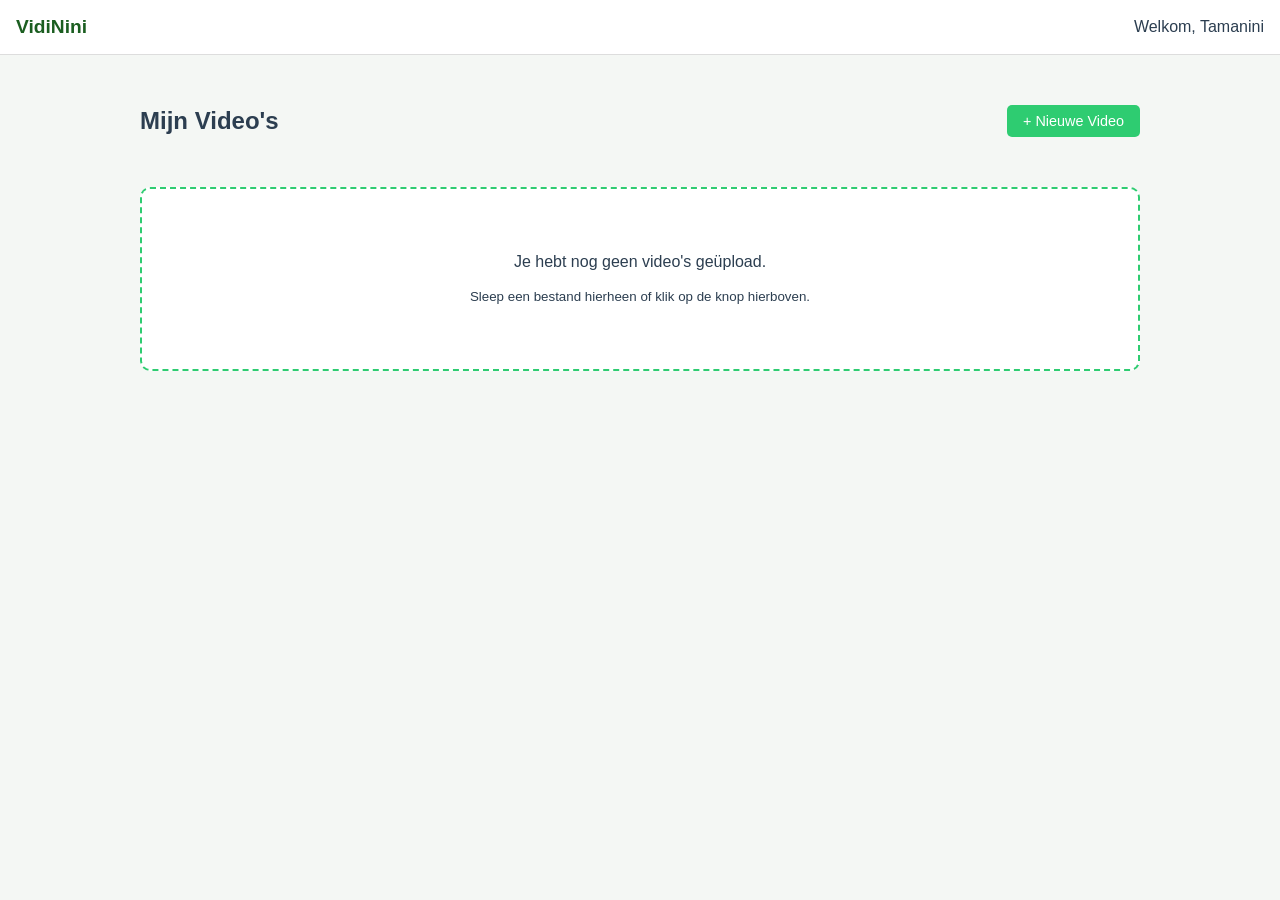
==== overview/index.html @ 596922d2 "adding overview page" ====
<!DOCTYPE html>
<html lang="nl">
<head>
    <meta charset="UTF-8">
    <meta name="viewport" content="width=device-width, initial-scale=1.0">
    <title>Overview | VidiNini</title>
    <style>
        :root {
            --primary-green: #2ecc71;
            --dark-green: #1b5e20;
            --light-bg: #f4f7f4;
            --white: #ffffff;
            --text-dark: #2c3e50;
        }

        body { 
            font-family: 'Segoe UI', sans-serif; 
            margin: 0; 
            background-color: var(--light-bg); 
            color: var(--text-dark);
        }

        nav { 
            padding: 1rem; 
            background: var(--white); 
            border-bottom: 1px solid #ddd; 
            display: flex; 
            justify-content: space-between;
            align-items: center;
        }

        .logo { font-weight: bold; color: var(--dark-green); text-decoration: none; font-size: 1.2rem; }

        .container { 
            max-width: 1000px; 
            margin: 2rem auto; 
            padding: 0 1rem; 
        }

        .header-actions {
            display: flex;
            justify-content: space-between;
            align-items: center;
            margin-bottom: 2rem;
        }

        .upload-card {
            background: var(--white);
            padding: 3rem;
            border-radius: 10px;
            border: 2px dashed var(--primary-green);
            text-align: center;
            transition: background 0.3s;
        }

        .upload-card:hover {
            background: #eef9f2;
        }

        .btn-small {
            background: var(--primary-green);
            color: white;
            padding: 8px 16px;
            text-decoration: none;
            border-radius: 5px;
            font-size: 0.9rem;
        }
    </style>
</head>
<body>

    <nav>
        <a href="../" class="logo">VidiNini</a>
        <span>Welkom, Tamanini</span>
    </nav>

    <div class="container">
        <div class="header-actions">
            <h2>Mijn Video's</h2>
            <a href="#" class="btn-small">+ Nieuwe Video</a>
        </div>

        <div class="upload-card">
            <p>Je hebt nog geen video's geüpload.</p>
            <p><small>Sleep een bestand hierheen of klik op de knop hierboven.</small></p>
        </div>
    </div>

</body>
</html>
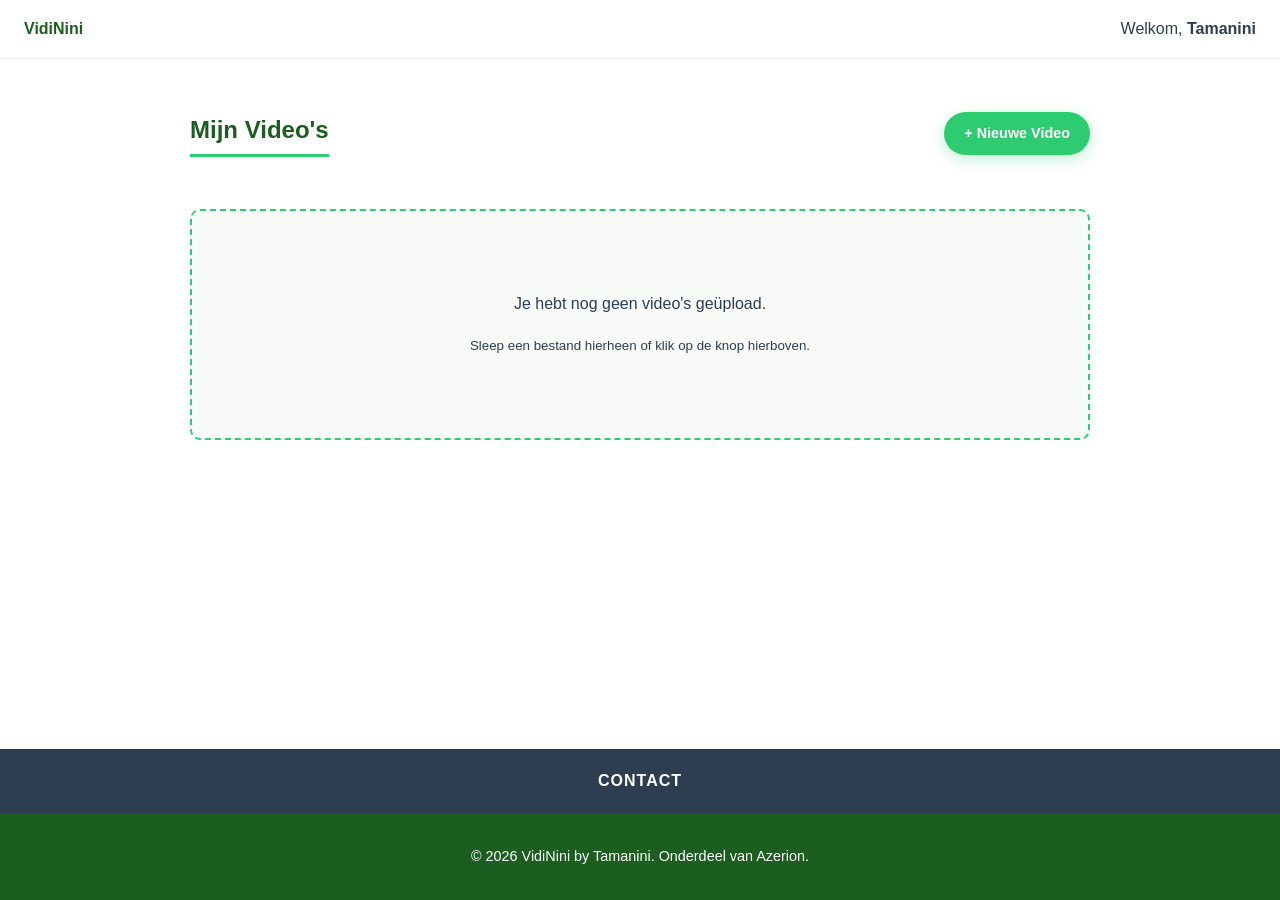
==== commit 38d82cde: "added style sheeting and clicks" ====
--- a/overview/index.html
+++ b/overview/index.html
@@ -4,87 +4,36 @@
     <meta charset="UTF-8">
     <meta name="viewport" content="width=device-width, initial-scale=1.0">
     <title>Overview | VidiNini</title>
-    <style>
-        :root {
-            --primary-green: #2ecc71;
-            --dark-green: #1b5e20;
-            --light-bg: #f4f7f4;
-            --white: #ffffff;
-            --text-dark: #2c3e50;
-        }
-
-        body { 
-            font-family: 'Segoe UI', sans-serif; 
-            margin: 0; 
-            background-color: var(--light-bg); 
-            color: var(--text-dark);
-        }
-
-        nav { 
-            padding: 1rem; 
-            background: var(--white); 
-            border-bottom: 1px solid #ddd; 
-            display: flex; 
-            justify-content: space-between;
-            align-items: center;
-        }
-
-        .logo { font-weight: bold; color: var(--dark-green); text-decoration: none; font-size: 1.2rem; }
-
-        .container { 
-            max-width: 1000px; 
-            margin: 2rem auto; 
-            padding: 0 1rem; 
-        }
-
-        .header-actions {
-            display: flex;
-            justify-content: space-between;
-            align-items: center;
-            margin-bottom: 2rem;
-        }
-
-        .upload-card {
-            background: var(--white);
-            padding: 3rem;
-            border-radius: 10px;
-            border: 2px dashed var(--primary-green);
-            text-align: center;
-            transition: background 0.3s;
-        }
-
-        .upload-card:hover {
-            background: #eef9f2;
-        }
-
-        .btn-small {
-            background: var(--primary-green);
-            color: white;
-            padding: 8px 16px;
-            text-decoration: none;
-            border-radius: 5px;
-            font-size: 0.9rem;
-        }
-    </style>
+    <link rel="stylesheet" href="../style.css">
 </head>
 <body>
 
-    <nav>
-        <a href="../" class="logo">VidiNini</a>
-        <span>Welkom, Tamanini</span>
+    <nav class="nav-overview">
+        <a href="../index.html">VidiNini</a>
+        <span>Welkom, <strong>Tamanini</strong></span>
     </nav>
 
-    <div class="container">
-        <div class="header-actions">
-            <h2>Mijn Video's</h2>
-            <a href="#" class="btn-small">+ Nieuwe Video</a>
-        </div>
+    <div class="main-content">
+        <div class="container">
+            <div class="header-actions">
+                <h2>Mijn Video's</h2>
+                <a href="#" class="cta-button" style="padding: 10px 20px; font-size: 0.9rem;">+ Nieuwe Video</a>
+            </div>
 
-        <div class="upload-card">
-            <p>Je hebt nog geen video's geüpload.</p>
-            <p><small>Sleep een bestand hierheen of klik op de knop hierboven.</small></p>
+            <div class="upload-card">
+                <p>Je hebt nog geen video's geüpload.</p>
+                <p><small>Sleep een bestand hierheen of klik op de knop hierboven.</small></p>
+            </div>
         </div>
     </div>
 
+    <div class="contact-bar">
+        <a href="mailto:contact@vidinini.com">Contact</a>
+    </div>
+
+    <footer>
+        <p>&copy; 2026 VidiNini by Tamanini. Onderdeel van Azerion.</p>
+    </footer>
+
 </body>
 </html>
--- a/style.css
+++ b/style.css
@@ -0,0 +1,158 @@
+:root {
+    --primary-green: #2ecc71;
+    --dark-green: #1b5e20;
+    --navy-accent: #2c3e50;
+    --light-bg: #f9fbf9;
+    --white: #ffffff;
+    --text-dark: #2c3e50;
+}
+
+html,
+body {
+    height: 100%;
+    margin: 0;
+}
+
+body {
+    font-family: 'Segoe UI', Tahoma, Geneva, Verdana, sans-serif;
+    line-height: 1.6;
+    color: var(--text-dark);
+    background-color: var(--white);
+    display: flex;
+    flex-direction: column;
+}
+
+.hero {
+    background: linear-gradient(135deg, var(--dark-green) 0%, #254d27 100%);
+    color: var(--white);
+    text-align: center;
+    padding: 5rem 1.5rem;
+}
+
+.hero h1 {
+    font-size: 3rem;
+    margin: 0 0 10px 0;
+}
+
+.hero p {
+    font-size: 1.2rem;
+    opacity: 0.9;
+    margin-bottom: 2rem;
+}
+
+.cta-button {
+    display: inline-block;
+    background: var(--primary-green);
+    color: white;
+    padding: 15px 30px;
+    text-decoration: none;
+    border-radius: 50px;
+    font-weight: bold;
+    box-shadow: 0 4px 15px rgba(46, 204, 113, 0.3);
+    transition: transform 0.2s, background 0.3s;
+}
+
+.cta-button:hover {
+    transform: translateY(-2px);
+    background: #27ae60;
+}
+
+.main-content {
+    flex: 1;
+}
+
+section {
+    padding: 4rem 1.5rem;
+    max-width: 900px;
+    margin: auto;
+}
+
+h2 {
+    color: var(--dark-green);
+    border-bottom: 3px solid var(--primary-green);
+    display: inline-block;
+    padding-bottom: 5px;
+}
+
+.features-list {
+    list-style: none;
+    padding: 0;
+    display: grid;
+    grid-template-columns: repeat(auto-fit, minmax(250px, 1fr));
+    gap: 20px;
+    margin-top: 2rem;
+}
+
+.features-list li {
+    background: var(--light-bg);
+    padding: 20px;
+    border-left: 5px solid var(--primary-green);
+    border-radius: 4px;
+}
+
+.contact-bar {
+    background: var(--navy-accent);
+    padding: 1.2rem;
+    text-align: center;
+}
+
+.contact-bar a {
+    color: white;
+    text-decoration: none;
+    font-weight: 600;
+    text-transform: uppercase;
+    letter-spacing: 1px;
+}
+
+.contact-bar a:hover {
+    color: var(--primary-green);
+}
+
+footer {
+    text-align: center;
+    padding: 2rem;
+    background: var(--dark-green);
+    color: var(--white);
+    font-size: 0.9rem;
+}
+
+footer p {
+    margin: 0;
+}
+
+/* Overviewpage specific CSS */
+.container {
+    max-width: 900px;
+    margin: auto;
+    padding: 2rem 1.5rem;
+}
+
+.header-actions {
+    display: flex;
+    justify-content: space-between;
+    align-items: center;
+    margin-bottom: 2rem;
+}
+
+.upload-card {
+    background: var(--light-bg);
+    padding: 4rem 2rem;
+    border-radius: 10px;
+    border: 2px dashed var(--primary-green);
+    text-align: center;
+}
+
+.nav-overview {
+    background: var(--white);
+    padding: 1rem 1.5rem;
+    display: flex;
+    justify-content: space-between;
+    border-bottom: 1px solid #eee;
+}
+
+.nav-overview a {
+    color: var(--dark-green);
+    text-decoration: none;
+    font-weight: bold;
+}
+
